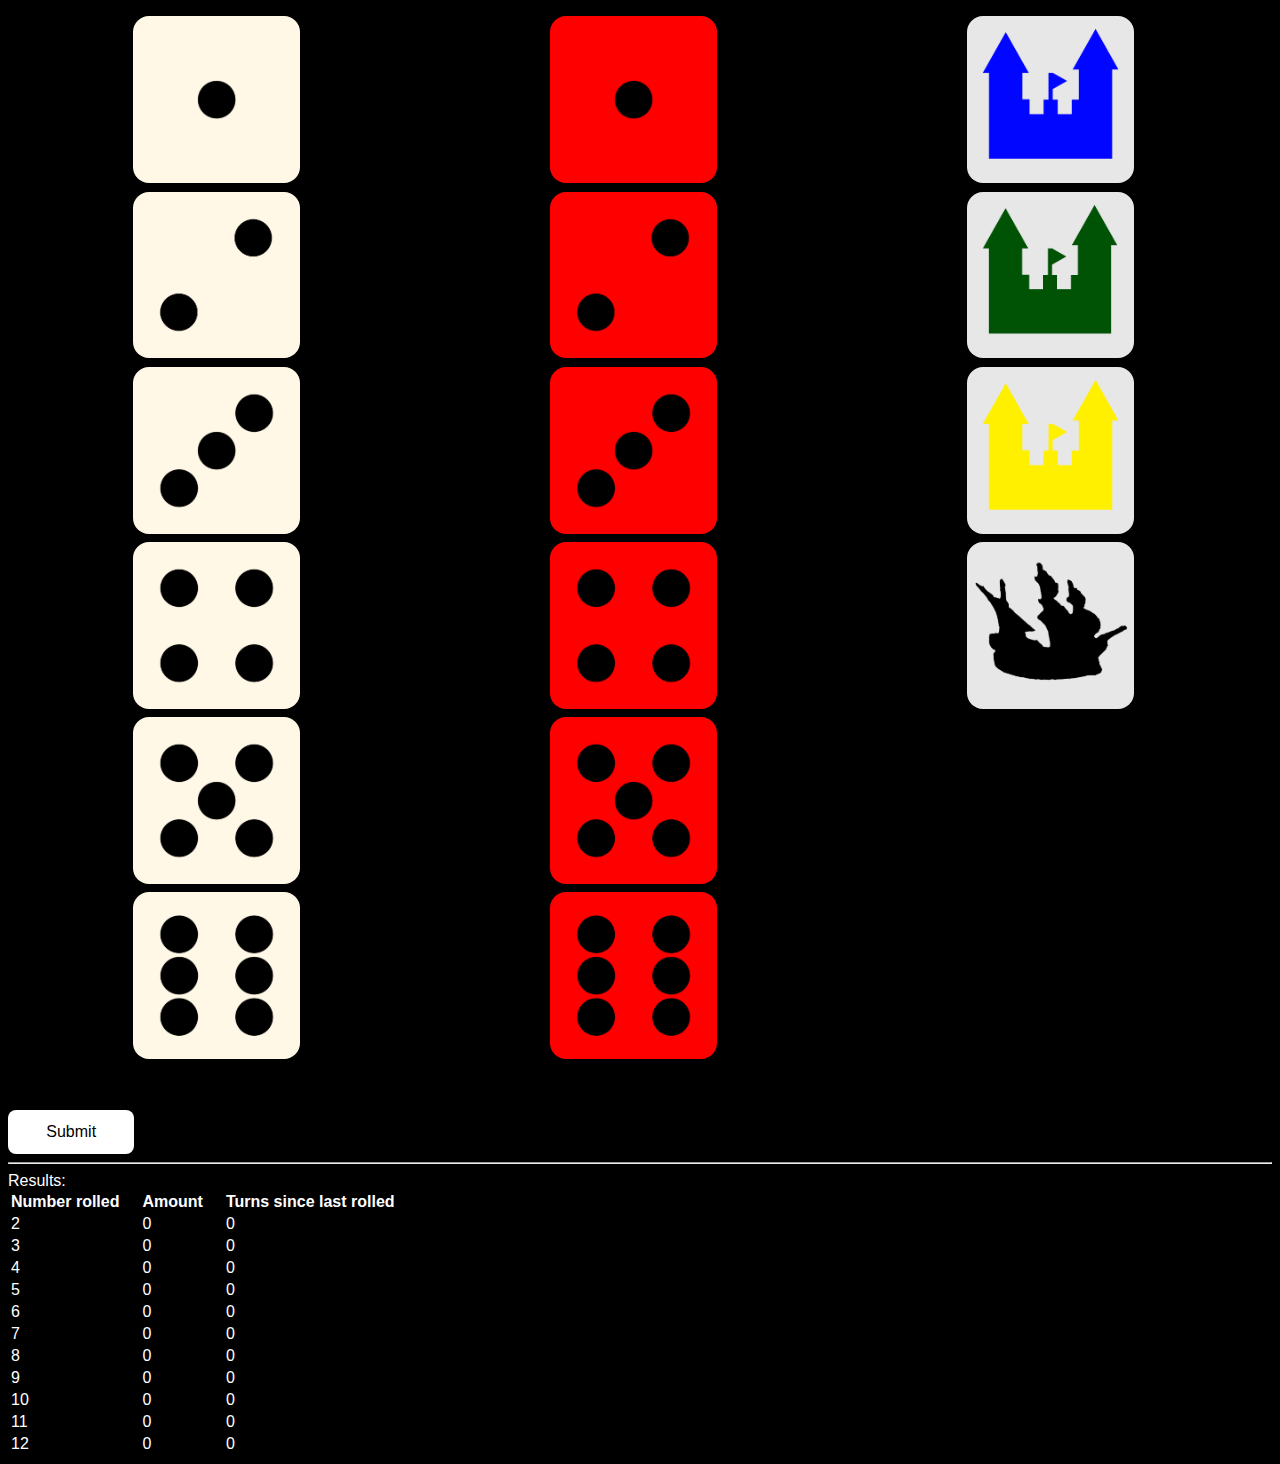
==== DiceCounter/index.html @ f5b55718 "Added Catan Dice Counter" ====
<html>
    <head>
        <link rel="stylesheet" href="style.css">
        <title>
            Dice Counter
        </title>
        <script>
            var selectedWhiteDice
            var selectedRedDice
            var selectedSpecialDice
            var resultArrayCont = [];
            var resultArray = [
                [2,0],
                [3,0],
                [4,0],
                [5,0],
                [6,0],
                [7,0],
                [8,0],
                [9,0],
                [10,0],
                [11,0],
                [12,0],
            ]

            var myFunction = function() {
                if(this.classList.contains('white')){
                    if(selectedWhiteDice){
                        selectedWhiteDice.classList.toggle("active");
                    }
                    this.classList.toggle("active");
                    selectedWhiteDice=this
                }

                if(this.classList.contains('red')){
                    if(selectedRedDice){
                        selectedRedDice.classList.toggle("active");
                    }
                    this.classList.toggle("active");
                    selectedRedDice=this
                }

                if(this.classList.contains('special')){
                    if(selectedSpecialDice){
                        selectedSpecialDice.classList.toggle("active");
                    }
                    this.classList.toggle("active");
                    selectedSpecialDice=this
                }
            };
            document.addEventListener('DOMContentLoaded', function () {
                var elements = document.getElementsByClassName("dice");

                for (var i = 0; i < elements.length; i++) {
                    elements[i].addEventListener('click', myFunction, false);
                }

                var submitButtonElement = document.getElementById("submitButton")
                console.log(submitButtonElement)
                submitButtonElement.addEventListener('click',function(){
                    // This is the submission event
                    if(!selectedRedDice || !selectedSpecialDice || !selectedWhiteDice){
                        alert('not all dice selected')
                        return false;
                    }
                    let result = parseInt(selectedRedDice.dataset.number)+parseInt(selectedWhiteDice.dataset.number);
                    resultArrayCont.push(parseInt(result));
                    function lastTurn(){
                        document.getElementById("turnsSinceLastTwo").innerText = resultArrayCont.length - resultArrayCont.lastIndexOf(2) - 1
                        document.getElementById("turnsSinceLastThree").innerText = resultArrayCont.length - resultArrayCont.lastIndexOf(3) - 1
                        document.getElementById("turnsSinceLastFour").innerText = resultArrayCont.length - resultArrayCont.lastIndexOf(4) - 1
                        document.getElementById("turnsSinceLastFive").innerText = resultArrayCont.length - resultArrayCont.lastIndexOf(5) - 1
                        document.getElementById("turnsSinceLastSix").innerText = resultArrayCont.length - resultArrayCont.lastIndexOf(6) - 1
                        document.getElementById("turnsSinceLastSeven").innerText = resultArrayCont.length - resultArrayCont.lastIndexOf(7) - 1
                        document.getElementById("turnsSinceLastEight").innerText = resultArrayCont.length - resultArrayCont.lastIndexOf(8) - 1
                        document.getElementById("turnsSinceLastNine").innerText = resultArrayCont.length - resultArrayCont.lastIndexOf(9) - 1
                        document.getElementById("turnsSinceLastTen").innerText = resultArrayCont.length - resultArrayCont.lastIndexOf(10) - 1
                        document.getElementById("turnsSinceLastEleven").innerText = resultArrayCont.length - resultArrayCont.lastIndexOf(11) - 1
                        document.getElementById("turnsSinceLastTwelve").innerText = resultArrayCont.length - resultArrayCont.lastIndexOf(12) - 1
                    }
                    lastTurn()
                    switch(result){
                        case 2: 
                            resultArray[0][1]++
                            document.getElementById("twoRes").innerText = resultArray[0][1]
                            break;
                        case 3: 
                            resultArray[1][1]++
                            document.getElementById("threeRes").innerText = resultArray[1][1]
                            break;
                        case 4: 
                            resultArray[2][1]++
                            document.getElementById("fourRes").innerText = resultArray[2][1]
                            break;
                        case 5: 
                            resultArray[3][1]++                        
                            document.getElementById("fiveRes").innerText = resultArray[3][1]
                            break;     
                        case 6: 
                            resultArray[4][1]++
                            document.getElementById("sixRes").innerText = resultArray[4][1]
                            break;
                        case 7: 
                            resultArray[5][1]++
                            document.getElementById("sevenRes").innerText = resultArray[5][1]
                            break;
                        case 8: 
                            resultArray[6][1]++
                            document.getElementById("eightRes").innerText = resultArray[6][1]
                            break;
                        case 9: 
                            resultArray[7][1]++
                            document.getElementById("nineRes").innerText = resultArray[7][1]
                            break;   
                        case 10: 
                            resultArray[8][1]++
                            document.getElementById("tenRes").innerText = resultArray[8][1]
                            break;
                        case 11: 
                            resultArray[9][1]++
                            document.getElementById("elevenRes").innerText = resultArray[9][1]
                            break;
                        case 12: 
                            resultArray[10][1]++
                            document.getElementById("twelveRes").innerText = resultArray[10][1]
                            break;                                     
                    }
                });
            }, false);


        </script>
    </head>
    <body>
        <div class="dices">
            <div class="whiteDice">
                <div data-number="1" class="white dice diceOne"></div>
                <div data-number="2" class="white dice diceTwo"></div>
                <div data-number="3" class="white dice diceThree"></div>
                <div data-number="4" class="white dice diceFour"></div>
                <div data-number="5" class="white dice diceFive"></div>
                <div data-number="6" class="white dice diceSix"></div>
            </div>
            <div class="redDice">
                <div data-number="1" class="red dice diceOne"></div>
                <div data-number="2" class="red dice diceTwo"></div>
                <div data-number="3" class="red dice diceThree"></div>
                <div data-number="4" class="red dice diceFour"></div>
                <div data-number="5" class="red dice diceFive"></div>
                <div data-number="6" class="red dice diceSix"></div>
            </div>
            <div class="specialDice">
                <div data-option="blue" class="special dice diceOne" style="background-image: url('blueCastle.png'); background-size: contain"></div>
                <div data-option="green" class="special dice diceTwo" style="background-image: url('greenCastle.png'); background-size: contain"></div>
                <div data-option="yellow" class="special dice diceThree" style="background-image: url('yellowCastle.png'); background-size: contain"></div>
                <div data-option="barbarian" class="special dice diceFour"style="background-image: url('barbarian.png'); background-size: contain"></div>
            </div>
        </div>
        <div id="submitButton">Submit</div>
        <hr>
        <div style="color:white;">
            Results:
            <table style="color:white;">
                <thead>
                    <th style="padding-right: 20px;">Number rolled</th>
                    <th style="padding-right: 20px;">Amount</th>
                    <th style="padding-right: 20px;">Turns since last rolled</th>
                </thead>
                <tr>
                    <td>2</td>
                    <td id="twoRes">0</td>
                    <td id="turnsSinceLastTwo">0</td>
                </tr>
                <tr>
                    <td>3</td>
                    <td id="threeRes">0</td>
                    <td id="turnsSinceLastThree">0</td>
                </tr>
                <tr>
                    <td>4</td>
                    <td id="fourRes">0</td>
                    <td id="turnsSinceLastFour">0</td>
                </tr>
                <tr>
                    <td>5</td>
                    <td id="fiveRes">0</td>
                    <td id="turnsSinceLastFive">0</td>
                </tr>
                <tr>
                    <td>6</td>
                    <td id="sixRes">0</td>
                    <td id="turnsSinceLastSix">0</td>
                </tr>
                <tr>
                    <td>7</td>
                    <td id="sevenRes">0</td>
                    <td id="turnsSinceLastSeven">0</td>
                </tr>
                <tr>
                    <td>8</td>
                    <td id="eightRes">0</td>
                    <td id="turnsSinceLastEight">0</td>
                </tr>
                <tr>
                    <td>9</td>
                    <td id="nineRes">0</td>
                    <td id="turnsSinceLastNine">0</td>
                </tr>
                <tr>
                    <td>10</td>
                    <td id="tenRes">0</td>
                    <td id="turnsSinceLastTen">0</td>
                </tr>
                <tr>
                    <td>11</td>
                    <td id="elevenRes">0</td>
                    <td id="turnsSinceLastEleven">0</td>
                </tr>
                <tr>
                    <td>12</td>
                    <td id="twelveRes">0</td>
                    <td id="turnsSinceLastTwelve">0</td>
                </tr>
            </table>
        </div>
    </body>
</html>
---- DiceCounter/style.css ----
html{
    font-family: 'Segoe UI', Tahoma, Geneva, Verdana, sans-serif;
    background-color: black;
}

#submitButton{
    background-color: white;
    border-radius: 8px;
    cursor: pointer;
    width: 10%;
    height: 5%;
    text-align: center;
    display: flex;
    align-items: center;
    justify-content: center;
}

.active{
    box-shadow: inset hsla(182, 88%, 35%, 1) 0px 0px 20px 12px;
}

.dices{
    display: flex;
    flex-direction: row;
    margin-bottom: 4%;
}
.specialDice{
    display:flex;
    flex-direction: column;
    width:33%;
    height:50%;
    align-items: center;
}

.whiteDice{
    display:flex;
    flex-direction: column;
    width:33%;
    height:50%;
    align-items: center;
}

.special{
    background-color: #e7e7e7;
}

.dice{
    margin-top:2%;
    display: inherit;
    height:0;
    width:40%;
    padding-bottom:20%;
    padding-top:20%;
    border-radius: 16px;
    justify-content: center;
    align-items: center;
}

.white{
    background-color: #fff8e6;
}

.redDice{
    display:flex;
    flex-direction: column;
    width:33%;
    height:50%;
    align-items: center;
}

.red{
    background-color: #ff0000;
}

.diceOne{
    background-image: url('one.png'); 
    background-size: contain;
}

.diceTwo{
    background-image: url('two.png'); 
    background-size: contain;
}

.diceThree{
    background-image: url('three.png'); 
    background-size: contain;
}

.diceFour{
    background-image: url('four.png'); 
    background-size: contain;
}

.diceFive{
    background-image: url('five.png'); 
    background-size: contain;
}

.diceSix{
    background-image: url('six.png'); 
    background-size: contain;
}
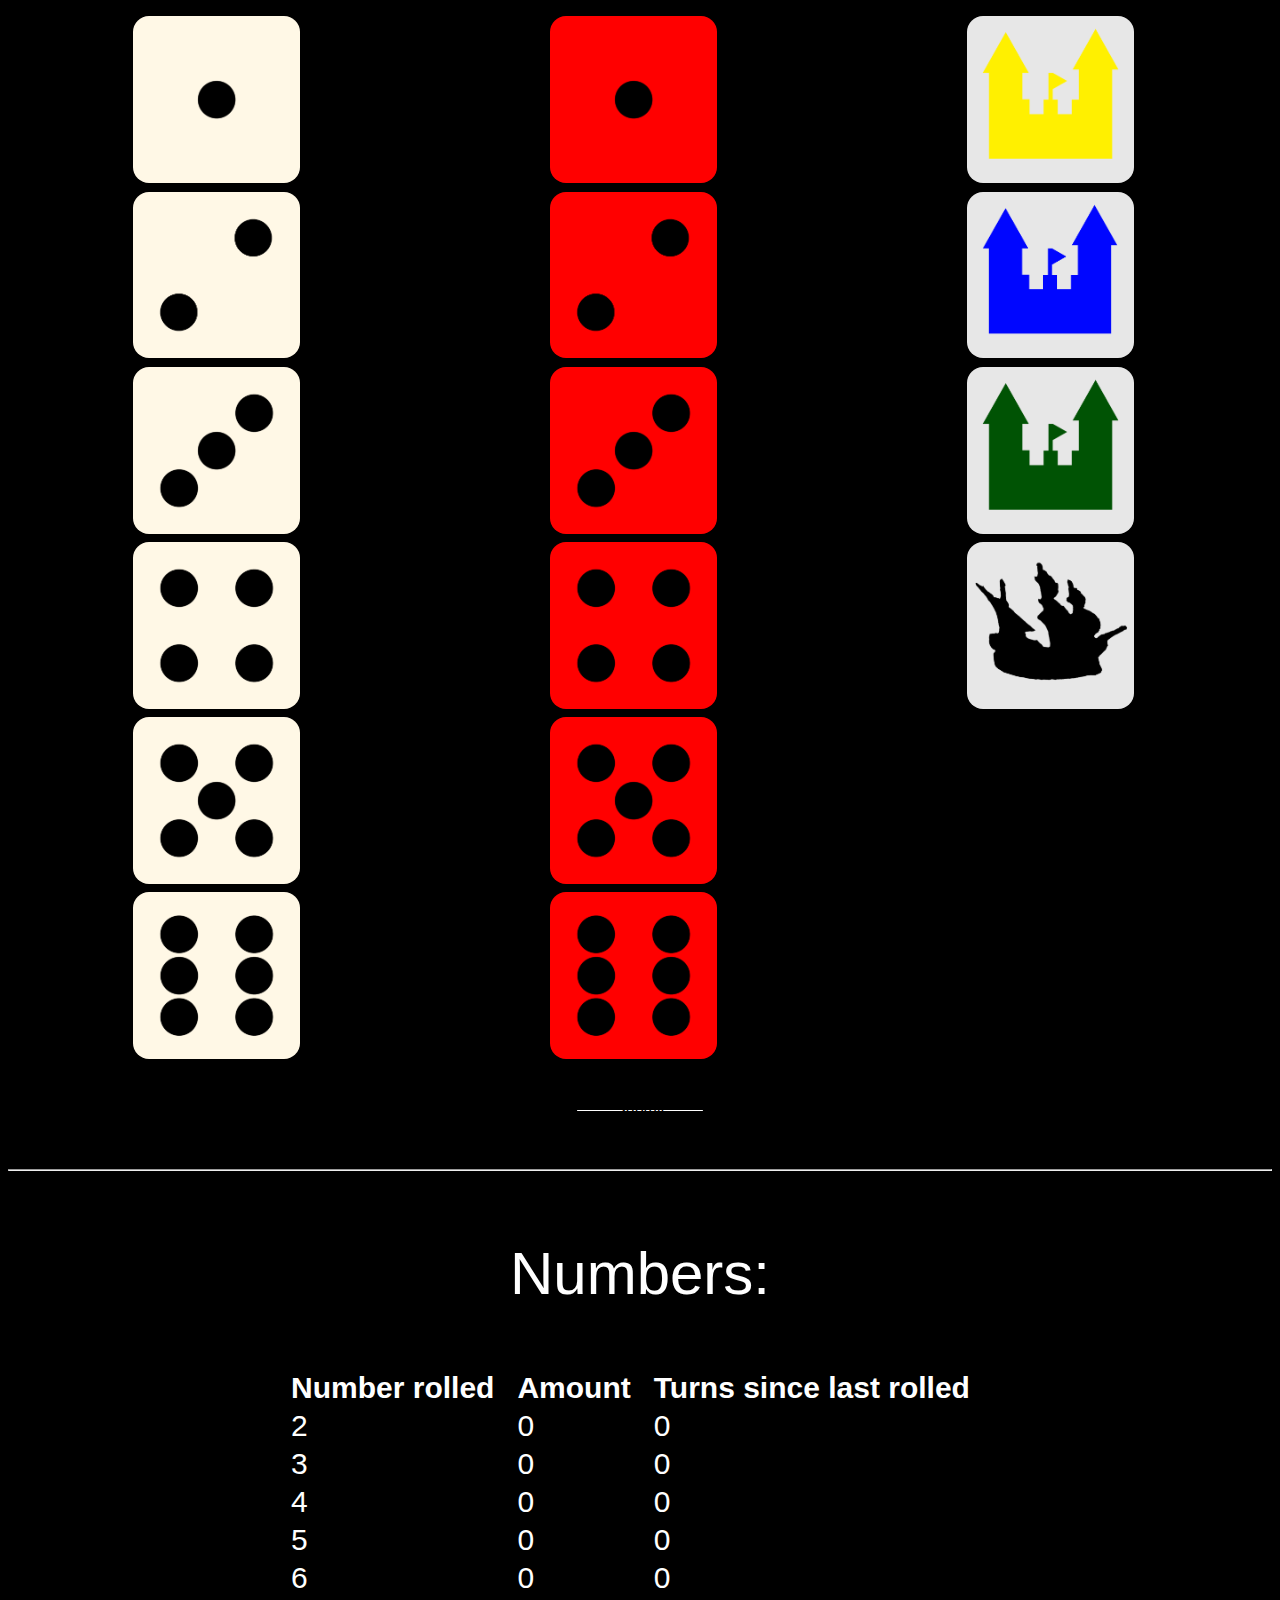
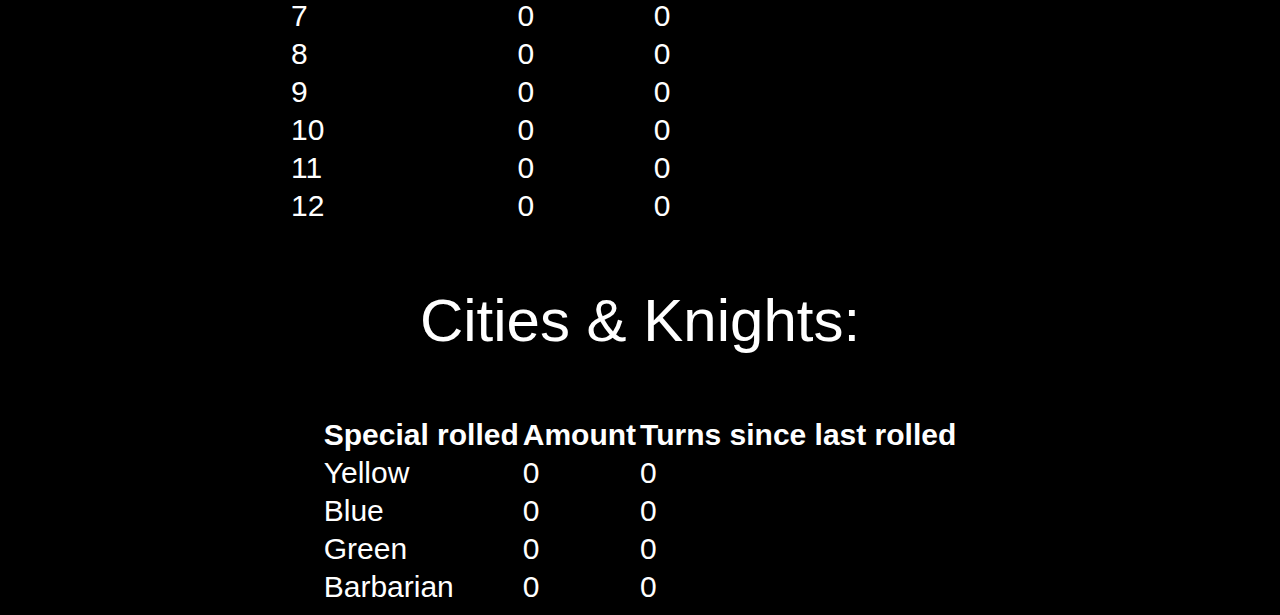
==== commit 673e4c99: "Added more functionality" ====
--- a/DiceCounter/index.html
+++ b/DiceCounter/index.html
@@ -20,8 +20,15 @@
                 [9,0],
                 [10,0],
                 [11,0],
-                [12,0],
-            ]
+                [12,0]
+            ];
+            var specResultArrayCont = [];
+            var specResultArray = [
+                ['Yellow',0],
+                ['Blue',0],
+                ['Green',0],
+                ['Barbarian',0]
+            ];
 
             var myFunction = function() {
                 if(this.classList.contains('white')){
@@ -41,11 +48,20 @@
                 }
 
                 if(this.classList.contains('special')){
-                    if(selectedSpecialDice){
+                    console.log(this)
+                    console.log(selectedSpecialDice)
+                    if(selectedSpecialDice && selectedSpecialDice!=this){
                         selectedSpecialDice.classList.toggle("active");
-                    }
-                    this.classList.toggle("active");
+                        this.classList.toggle("active");
+                    } else if (this == selectedSpecialDice){
+                        this.classList.toggle("active");
+                    } else {
+                        this.classList.toggle("active");
+                    }
                     selectedSpecialDice=this
+                    if(!this.classList.contains("active")){
+                        selectedSpecialDice=""
+                    }
                 }
             };
             document.addEventListener('DOMContentLoaded', function () {
@@ -56,15 +72,39 @@
                 }
 
                 var submitButtonElement = document.getElementById("submitButton")
-                console.log(submitButtonElement)
                 submitButtonElement.addEventListener('click',function(){
                     // This is the submission event
-                    if(!selectedRedDice || !selectedSpecialDice || !selectedWhiteDice){
-                        alert('not all dice selected')
+                    if(!selectedRedDice || !selectedWhiteDice){
+                        alert('number dices always have to be selected')
                         return false;
                     }
                     let result = parseInt(selectedRedDice.dataset.number)+parseInt(selectedWhiteDice.dataset.number);
                     resultArrayCont.push(parseInt(result));
+                    if(selectedSpecialDice){
+                        specResultArrayCont.push(selectedSpecialDice.dataset.option)
+                        document.getElementById("turnsSinceLastYellow").innerText = specResultArrayCont.length - specResultArrayCont.lastIndexOf('yellow') - 1
+                        document.getElementById("turnsSinceLastBlue").innerText = specResultArrayCont.length - specResultArrayCont.lastIndexOf('blue') - 1
+                        document.getElementById("turnsSinceLastGreen").innerText = specResultArrayCont.length - specResultArrayCont.lastIndexOf('green') - 1
+                        document.getElementById("turnsSinceLastBarbarian").innerText = specResultArrayCont.length - specResultArrayCont.lastIndexOf('barbarian') - 1
+                        switch(selectedSpecialDice.dataset.option){
+                            case 'yellow':
+                                specResultArray[0][1]++
+                                document.getElementById("yellowRes").innerText = specResultArray[0][1]
+                                break;
+                            case 'blue':
+                                specResultArray[1][1]++
+                                document.getElementById("blueRes").innerText = specResultArray[1][1]
+                                break;
+                            case 'green':
+                                specResultArray[2][1]++
+                                document.getElementById("greenRes").innerText = specResultArray[2][1]
+                                break;
+                            case 'barbarian':
+                                specResultArray[3][1]++
+                                document.getElementById("barbarianRes").innerText = specResultArray[3][1]
+                                break;
+                        }
+                    }
                     function lastTurn(){
                         document.getElementById("turnsSinceLastTwo").innerText = resultArrayCont.length - resultArrayCont.lastIndexOf(2) - 1
                         document.getElementById("turnsSinceLastThree").innerText = resultArrayCont.length - resultArrayCont.lastIndexOf(3) - 1
@@ -150,17 +190,19 @@
                 <div data-number="6" class="red dice diceSix"></div>
             </div>
             <div class="specialDice">
+                <div data-option="yellow" class="special dice diceThree" style="background-image: url('yellowCastle.png'); background-size: contain"></div>
                 <div data-option="blue" class="special dice diceOne" style="background-image: url('blueCastle.png'); background-size: contain"></div>
                 <div data-option="green" class="special dice diceTwo" style="background-image: url('greenCastle.png'); background-size: contain"></div>
-                <div data-option="yellow" class="special dice diceThree" style="background-image: url('yellowCastle.png'); background-size: contain"></div>
                 <div data-option="barbarian" class="special dice diceFour"style="background-image: url('barbarian.png'); background-size: contain"></div>
             </div>
         </div>
-        <div id="submitButton">Submit</div>
+        <div style="display:flex; justify-content: center; height:3%; padding-bottom:25px;">
+            <div id="submitButton">Submit</div>
+        </div>
         <hr>
-        <div style="color:white;">
-            Results:
-            <table style="color:white;">
+        <div style="color:white; display: flex; justify-content: center;flex-direction: column; align-items: center;">
+            <p style="font-size: 60px;">Numbers:</p>
+            <table id="resultTable" style="color:white; font-size: 30px;">
                 <thead>
                     <th style="padding-right: 20px;">Number rolled</th>
                     <th style="padding-right: 20px;">Amount</th>
@@ -222,6 +264,34 @@
                     <td id="turnsSinceLastTwelve">0</td>
                 </tr>
             </table>
+            <p style="font-size: 60px;">Cities & Knights:</p>
+            <table id="resultTable" style="color:white; font-size: 30px;">
+                <thead>
+                    <th>Special rolled</th>
+                    <th>Amount</th>
+                    <th>Turns since last rolled</th>
+                </thead>
+                <tr>
+                    <td>Yellow</td>
+                    <td id="yellowRes">0</td>
+                    <td id="turnsSinceLastYellow">0</td>
+                </tr>
+                <tr>
+                    <td>Blue</td>
+                    <td id="blueRes">0</td>
+                    <td id="turnsSinceLastBlue">0</td>
+                </tr>
+                <tr>
+                    <td>Green</td>
+                    <td id="greenRes">0</td>
+                    <td id="turnsSinceLastGreen">0</td>
+                </tr>
+                <tr>
+                    <td>Barbarian</td>
+                    <td id="barbarianRes">0</td>
+                    <td id="turnsSinceLastBarbarian">0</td>
+                </tr>
+            </table>
         </div>
     </body>
 </html>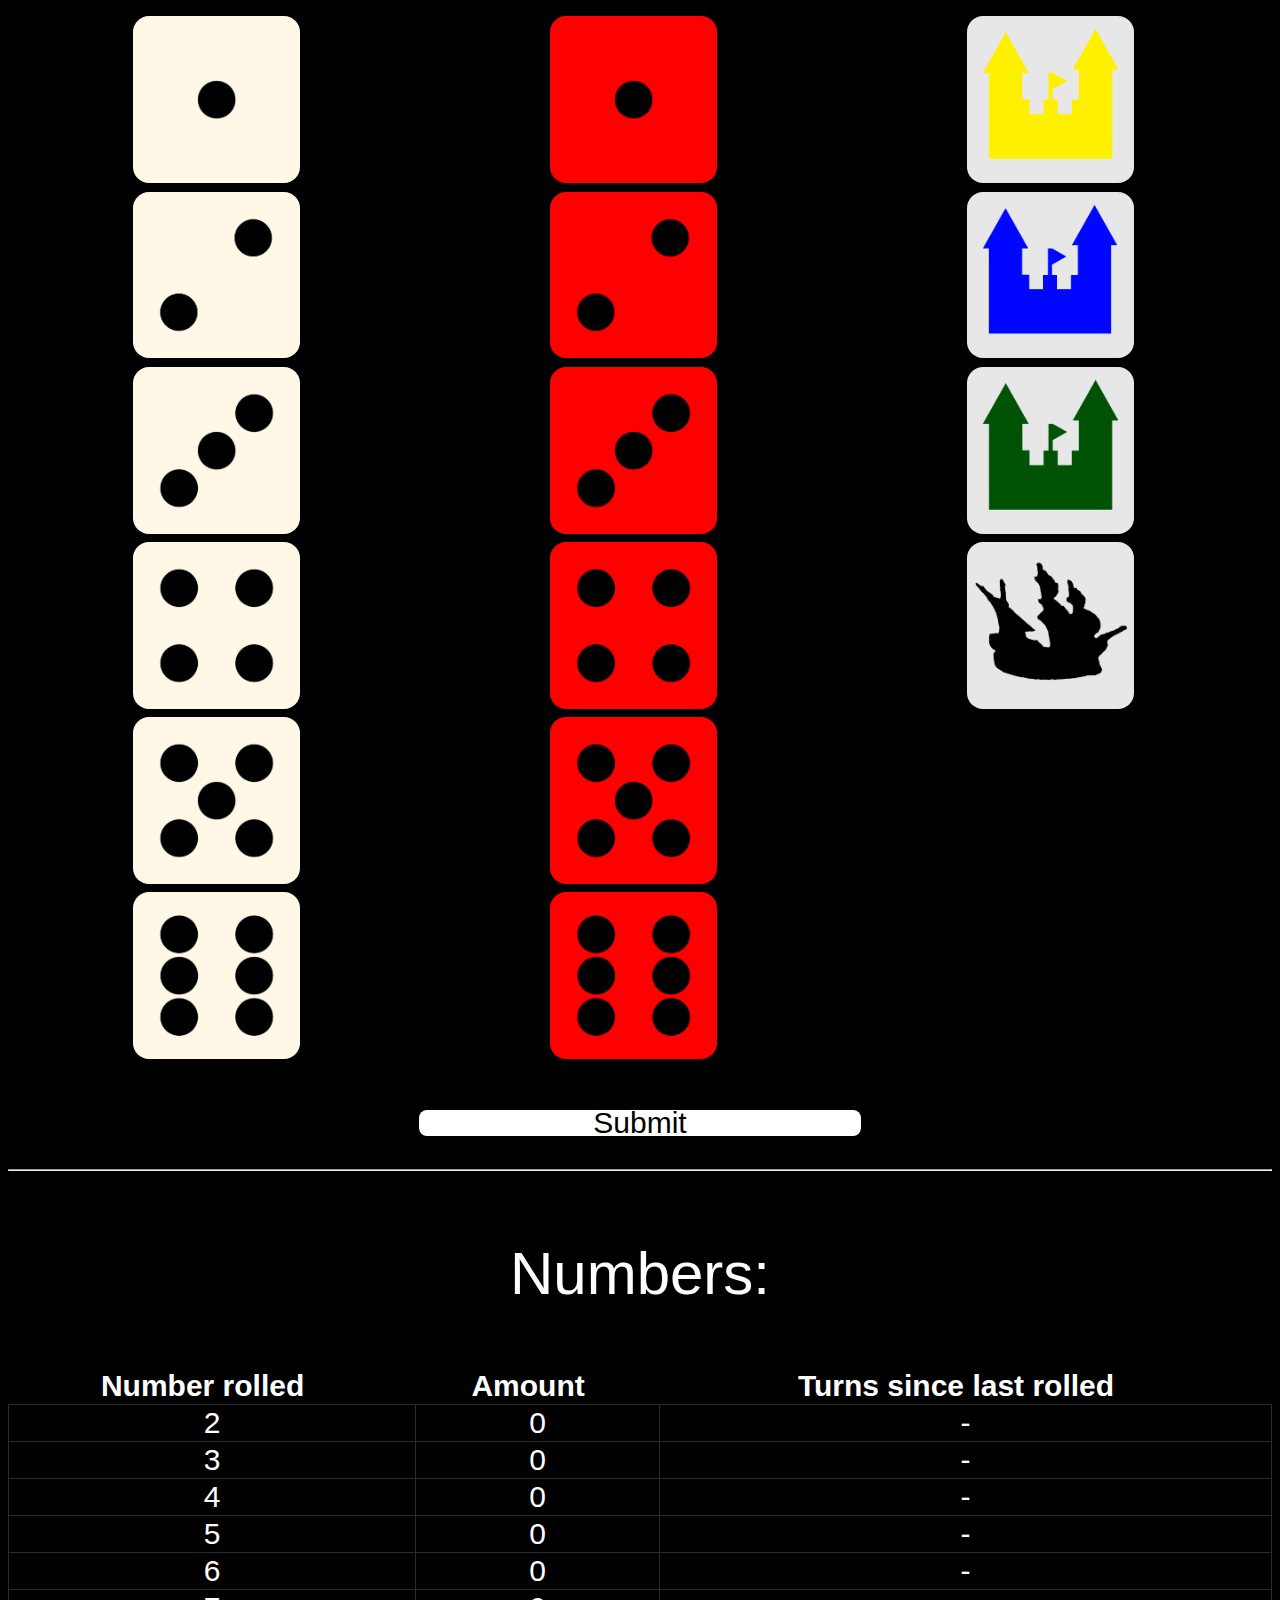
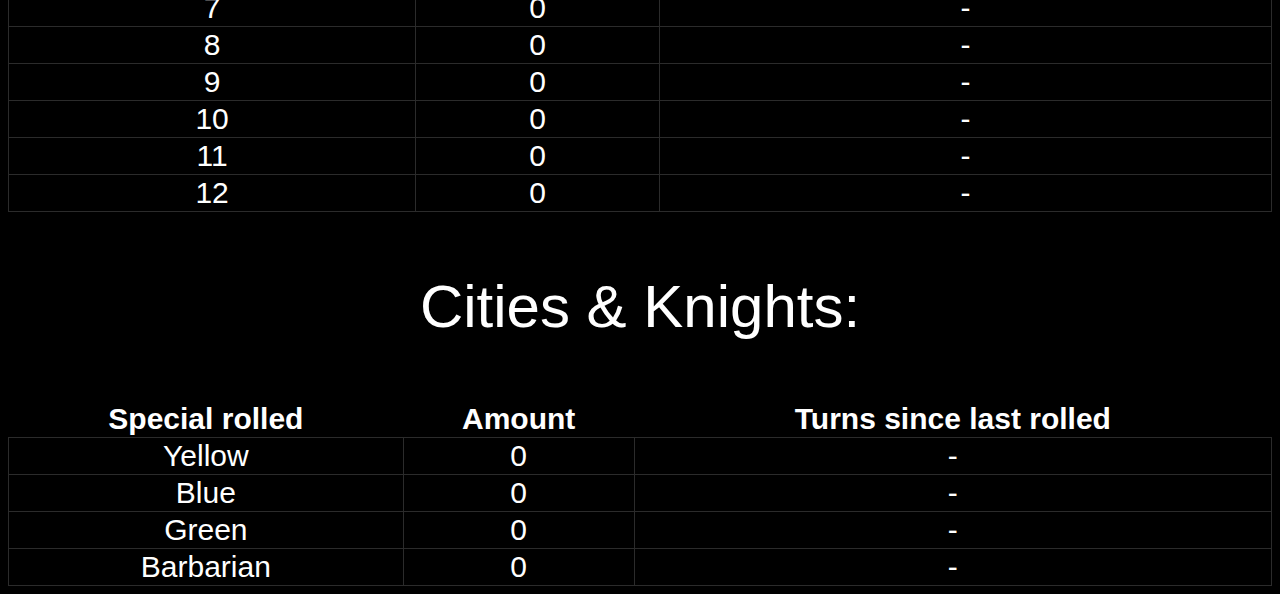
==== commit 9f1a86b1: "Add files via upload" ====
--- a/DiceCounter/index.html
+++ b/DiceCounter/index.html
@@ -82,10 +82,6 @@
                     resultArrayCont.push(parseInt(result));
                     if(selectedSpecialDice){
                         specResultArrayCont.push(selectedSpecialDice.dataset.option)
-                        document.getElementById("turnsSinceLastYellow").innerText = specResultArrayCont.length - specResultArrayCont.lastIndexOf('yellow') - 1
-                        document.getElementById("turnsSinceLastBlue").innerText = specResultArrayCont.length - specResultArrayCont.lastIndexOf('blue') - 1
-                        document.getElementById("turnsSinceLastGreen").innerText = specResultArrayCont.length - specResultArrayCont.lastIndexOf('green') - 1
-                        document.getElementById("turnsSinceLastBarbarian").innerText = specResultArrayCont.length - specResultArrayCont.lastIndexOf('barbarian') - 1
                         switch(selectedSpecialDice.dataset.option){
                             case 'yellow':
                                 specResultArray[0][1]++
@@ -104,21 +100,55 @@
                                 document.getElementById("barbarianRes").innerText = specResultArray[3][1]
                                 break;
                         }
+                        if(document.getElementById("yellowRes").innerText!=0){
+                            document.getElementById("turnsSinceLastYellow").innerText = specResultArrayCont.length - specResultArrayCont.lastIndexOf('yellow') - 1
+                        }
+                        if(document.getElementById("blueRes").innerText!=0){
+                            document.getElementById("turnsSinceLastBlue").innerText = specResultArrayCont.length - specResultArrayCont.lastIndexOf('blue') - 1
+                        }
+                        if(document.getElementById("greenRes").innerText!=0){
+                            document.getElementById("turnsSinceLastGreen").innerText = specResultArrayCont.length - specResultArrayCont.lastIndexOf('green') - 1
+                        }
+                        if(document.getElementById("barbarianRes").innerText!=0){
+                            document.getElementById("turnsSinceLastBarbarian").innerText = specResultArrayCont.length - specResultArrayCont.lastIndexOf('barbarian') - 1
+                        }
                     }
                     function lastTurn(){
-                        document.getElementById("turnsSinceLastTwo").innerText = resultArrayCont.length - resultArrayCont.lastIndexOf(2) - 1
-                        document.getElementById("turnsSinceLastThree").innerText = resultArrayCont.length - resultArrayCont.lastIndexOf(3) - 1
-                        document.getElementById("turnsSinceLastFour").innerText = resultArrayCont.length - resultArrayCont.lastIndexOf(4) - 1
-                        document.getElementById("turnsSinceLastFive").innerText = resultArrayCont.length - resultArrayCont.lastIndexOf(5) - 1
-                        document.getElementById("turnsSinceLastSix").innerText = resultArrayCont.length - resultArrayCont.lastIndexOf(6) - 1
-                        document.getElementById("turnsSinceLastSeven").innerText = resultArrayCont.length - resultArrayCont.lastIndexOf(7) - 1
-                        document.getElementById("turnsSinceLastEight").innerText = resultArrayCont.length - resultArrayCont.lastIndexOf(8) - 1
-                        document.getElementById("turnsSinceLastNine").innerText = resultArrayCont.length - resultArrayCont.lastIndexOf(9) - 1
-                        document.getElementById("turnsSinceLastTen").innerText = resultArrayCont.length - resultArrayCont.lastIndexOf(10) - 1
-                        document.getElementById("turnsSinceLastEleven").innerText = resultArrayCont.length - resultArrayCont.lastIndexOf(11) - 1
-                        document.getElementById("turnsSinceLastTwelve").innerText = resultArrayCont.length - resultArrayCont.lastIndexOf(12) - 1
-                    }
-                    lastTurn()
+                        if(document.getElementById("twoRes").innerText!=0){
+                            document.getElementById("turnsSinceLastTwo").innerText = resultArrayCont.length - resultArrayCont.lastIndexOf(2) - 1
+                        }
+                        if(document.getElementById("threeRes").innerText!=0){
+                            document.getElementById("turnsSinceLastThree").innerText = resultArrayCont.length - resultArrayCont.lastIndexOf(3) - 1
+                        }
+                        if(document.getElementById("fourRes").innerText!=0){
+                            document.getElementById("turnsSinceLastFour").innerText = resultArrayCont.length - resultArrayCont.lastIndexOf(4) - 1
+                        }
+                        if(document.getElementById("fiveRes").innerText!=0){
+                            document.getElementById("turnsSinceLastFive").innerText = resultArrayCont.length - resultArrayCont.lastIndexOf(5) - 1
+                        }
+                        if(document.getElementById("sixRes").innerText!=0){
+                            document.getElementById("turnsSinceLastSix").innerText = resultArrayCont.length - resultArrayCont.lastIndexOf(6) - 1
+                        }
+                        if(document.getElementById("sevenRes").innerText!=0){
+                            document.getElementById("turnsSinceLastSeven").innerText = resultArrayCont.length - resultArrayCont.lastIndexOf(7) - 1
+                        }
+                        if(document.getElementById("eightRes").innerText!=0){
+                            document.getElementById("turnsSinceLastEight").innerText = resultArrayCont.length - resultArrayCont.lastIndexOf(8) - 1
+                        }
+                        if(document.getElementById("nineRes").innerText!=0){
+                            document.getElementById("turnsSinceLastNine").innerText = resultArrayCont.length - resultArrayCont.lastIndexOf(9) - 1
+                        }
+                        if(document.getElementById("tenRes").innerText!=0){
+                            document.getElementById("turnsSinceLastTen").innerText = resultArrayCont.length - resultArrayCont.lastIndexOf(10) - 1
+                        }
+                        if(document.getElementById("elevenRes").innerText!=0){
+                            document.getElementById("turnsSinceLastEleven").innerText = resultArrayCont.length - resultArrayCont.lastIndexOf(11) - 1
+                        }
+                        if(document.getElementById("twelveRes").innerText!=0){
+                            document.getElementById("turnsSinceLastTwelve").innerText = resultArrayCont.length - resultArrayCont.lastIndexOf(12) - 1
+                        }                       
+                    }
+
                     switch(result){
                         case 2: 
                             resultArray[0][1]++
@@ -165,6 +195,7 @@
                             document.getElementById("twelveRes").innerText = resultArray[10][1]
                             break;                                     
                     }
+                    lastTurn()
                 });
             }, false);
 
@@ -211,57 +242,57 @@
                 <tr>
                     <td>2</td>
                     <td id="twoRes">0</td>
-                    <td id="turnsSinceLastTwo">0</td>
+                    <td id="turnsSinceLastTwo">-</td>
                 </tr>
                 <tr>
                     <td>3</td>
                     <td id="threeRes">0</td>
-                    <td id="turnsSinceLastThree">0</td>
+                    <td id="turnsSinceLastThree">-</td>
                 </tr>
                 <tr>
                     <td>4</td>
                     <td id="fourRes">0</td>
-                    <td id="turnsSinceLastFour">0</td>
+                    <td id="turnsSinceLastFour">-</td>
                 </tr>
                 <tr>
                     <td>5</td>
                     <td id="fiveRes">0</td>
-                    <td id="turnsSinceLastFive">0</td>
+                    <td id="turnsSinceLastFive">-</td>
                 </tr>
                 <tr>
                     <td>6</td>
                     <td id="sixRes">0</td>
-                    <td id="turnsSinceLastSix">0</td>
+                    <td id="turnsSinceLastSix">-</td>
                 </tr>
                 <tr>
                     <td>7</td>
                     <td id="sevenRes">0</td>
-                    <td id="turnsSinceLastSeven">0</td>
+                    <td id="turnsSinceLastSeven">-</td>
                 </tr>
                 <tr>
                     <td>8</td>
                     <td id="eightRes">0</td>
-                    <td id="turnsSinceLastEight">0</td>
+                    <td id="turnsSinceLastEight">-</td>
                 </tr>
                 <tr>
                     <td>9</td>
                     <td id="nineRes">0</td>
-                    <td id="turnsSinceLastNine">0</td>
+                    <td id="turnsSinceLastNine">-</td>
                 </tr>
                 <tr>
                     <td>10</td>
                     <td id="tenRes">0</td>
-                    <td id="turnsSinceLastTen">0</td>
+                    <td id="turnsSinceLastTen">-</td>
                 </tr>
                 <tr>
                     <td>11</td>
                     <td id="elevenRes">0</td>
-                    <td id="turnsSinceLastEleven">0</td>
+                    <td id="turnsSinceLastEleven">-</td>
                 </tr>
                 <tr>
                     <td>12</td>
                     <td id="twelveRes">0</td>
-                    <td id="turnsSinceLastTwelve">0</td>
+                    <td id="turnsSinceLastTwelve">-</td>
                 </tr>
             </table>
             <p style="font-size: 60px;">Cities & Knights:</p>
@@ -274,22 +305,22 @@
                 <tr>
                     <td>Yellow</td>
                     <td id="yellowRes">0</td>
-                    <td id="turnsSinceLastYellow">0</td>
+                    <td id="turnsSinceLastYellow">-</td>
                 </tr>
                 <tr>
                     <td>Blue</td>
                     <td id="blueRes">0</td>
-                    <td id="turnsSinceLastBlue">0</td>
+                    <td id="turnsSinceLastBlue">-</td>
                 </tr>
                 <tr>
                     <td>Green</td>
                     <td id="greenRes">0</td>
-                    <td id="turnsSinceLastGreen">0</td>
+                    <td id="turnsSinceLastGreen">-</td>
                 </tr>
                 <tr>
                     <td>Barbarian</td>
                     <td id="barbarianRes">0</td>
-                    <td id="turnsSinceLastBarbarian">0</td>
+                    <td id="turnsSinceLastBarbarian">-</td>
                 </tr>
             </table>
         </div>
--- a/DiceCounter/style.css
+++ b/DiceCounter/style.css
@@ -7,12 +7,27 @@
     background-color: white;
     border-radius: 8px;
     cursor: pointer;
-    width: 10%;
-    height: 5%;
+    width: 35%;
+    height: 100%;
     text-align: center;
     display: flex;
     align-items: center;
     justify-content: center;
+    font-size: 30px;
+}
+
+#resultTable tr td{
+    text-align: center;
+}
+
+#resultTable td{
+    border: 1px solid rgb(43, 43, 43);
+    
+}
+
+#resultTable {
+    border-collapse: collapse;
+    width: 100%;
 }
 
 .active{
